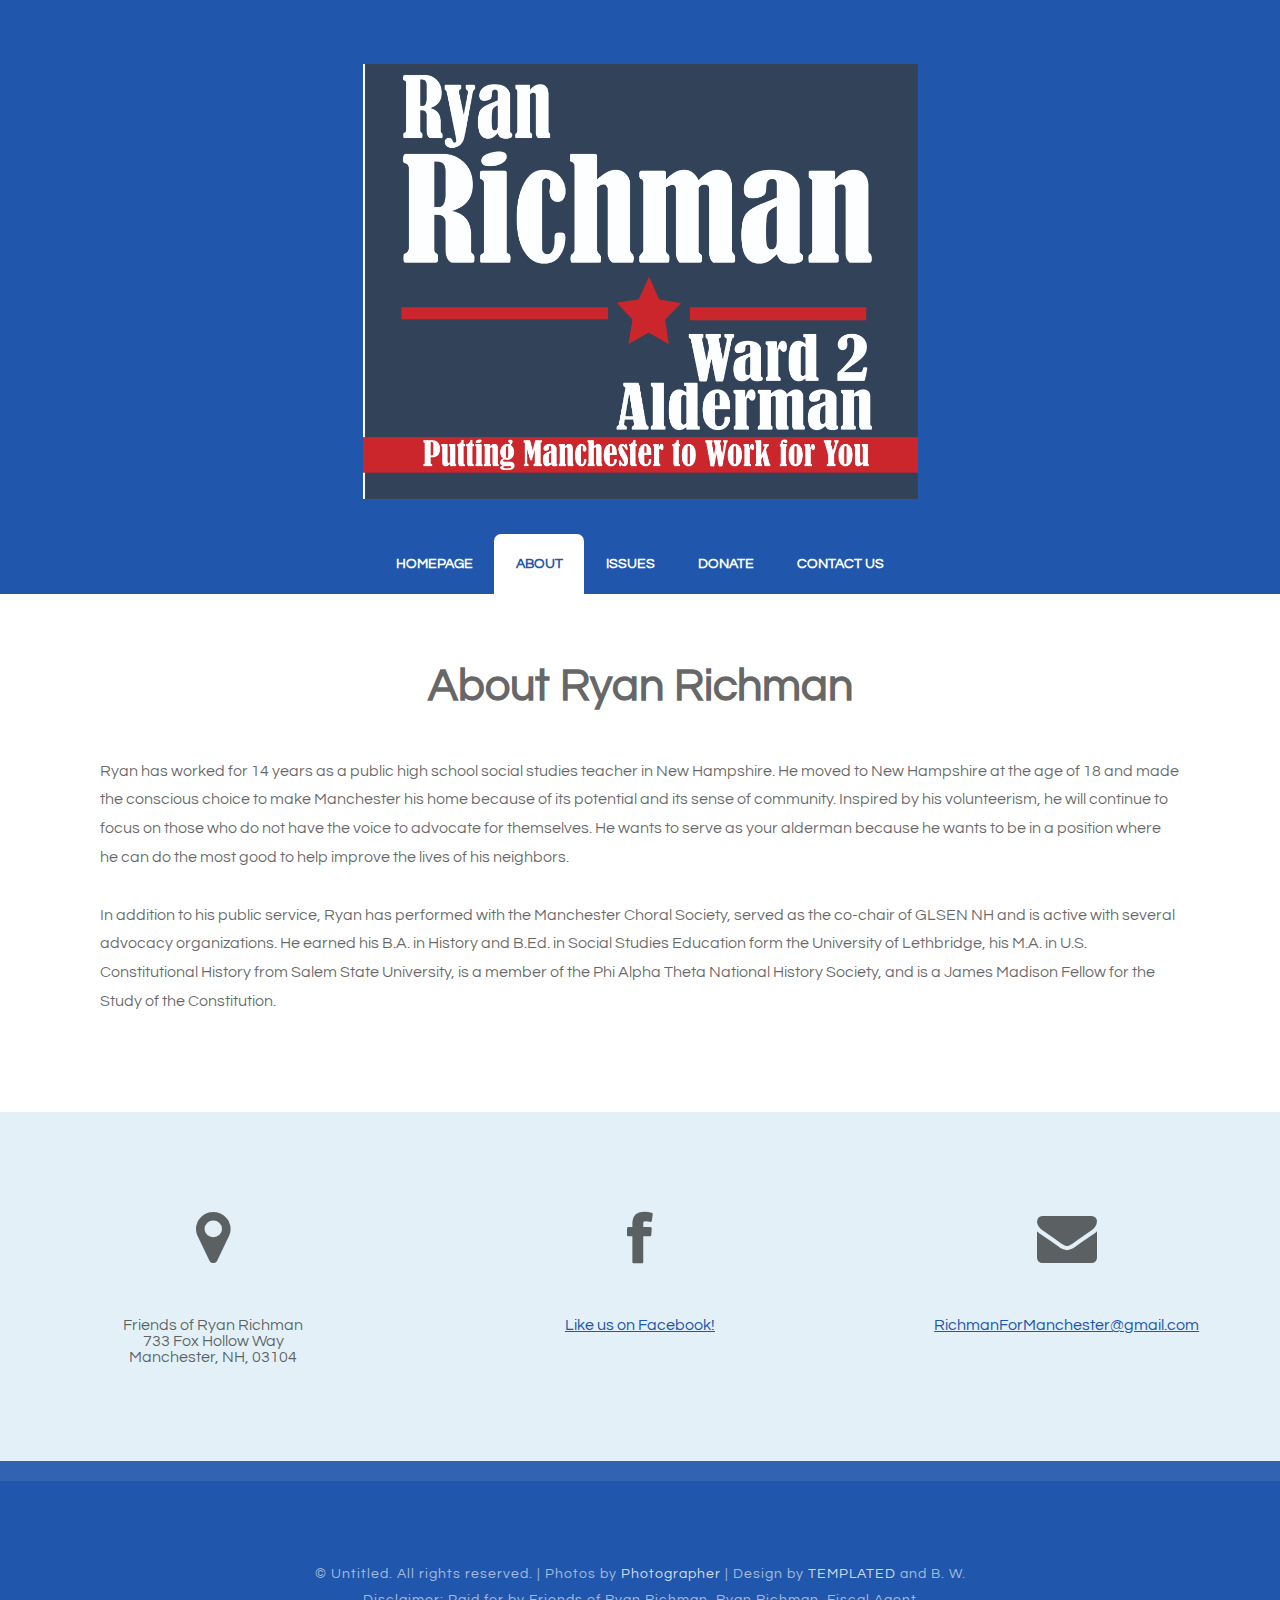
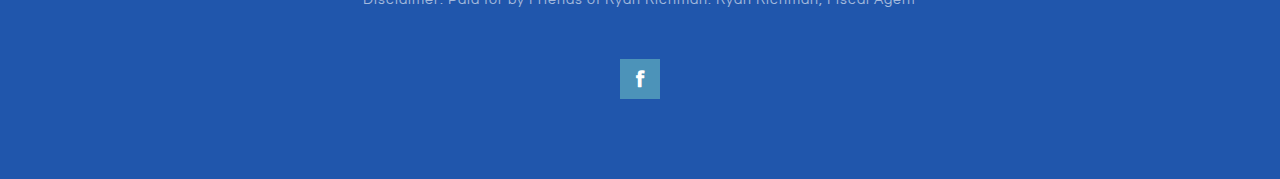
==== about.html @ 4447cdec "added mailto link" ====
<!DOCTYPE html PUBLIC "-//W3C//DTD XHTML 1.0 Strict//EN" "http://www.w3.org/TR/xhtml1/DTD/xhtml1-strict.dtd">
<!--
Design by TEMPLATEDhttp://templated.coReleased for free under the Creative Commons Attribution LicenseName       : Undeviating Description: A two-column, fixed-width design with dark color scheme.Version    : 1.0Released   : 20140322
--><html xmlns="http://www.w3.org/1999/xhtml">
  <head>
    <meta http-equiv="content-type" content="application/xhtml+xml; charset=utf-8" />
    <meta name="viewport" content="width=device-width, initial-scale=1">
    <title>About Ryan Richman</title>
    <meta content="" name="keywords" />
    <meta content="" name="description" />
    <link rel="stylesheet" href="http://fonts.googleapis.com/css?family=Source+Sans+Pro:200,300,400,600,700,900%7CQuicksand:400,700%7CQuestrial" />
    <link media="all" type="text/css" rel="stylesheet" href="default.css" />
    <link media="all" type="text/css" rel="stylesheet" href="fonts.css" />
    <!--[if IE 6]><link href="default_ie6.css" rel="stylesheet" type="text/css" /><![endif]-->
  </head>
  <body>
    <div id="header-wrapper">
      <div class="container" id="header">
        <div id="logo"> <img src="images/Logo4.jpg" />
        </div>
        <div id="menu">
          <ul>
            <li><a title="" accesskey="1" href="index.html">Homepage</a></li>
            <li class="active"><a title="" accesskey="2" href="about.html">About</a></li>
            <li><a title="" accesskey="3" href="issues.html">Issues</a></li>
            <li><a title="" accesskey="4" href="donate.html">Donate</a></li>
            <li><a title="" accesskey="5" href="contact.html">Contact Us</a></li>
          </ul>
        </div>
      </div>
    </div>
    <div class="wrapper">
      <div class="container" id="welcome">
        <div class="title">
          <h2>About Ryan Richman</h2>
        </div>
        <p align="left">Ryan has worked for 14 years as a public high school social studies teacher in New Hampshire. He moved to New Hampshire at the age of 18 and made the conscious choice to make Manchester his home because of its potential and its sense of community. Inspired by his volunteerism, he will continue to focus on those who do not have the voice to advocate for themselves. He wants to serve as your alderman because he wants to be in a position where he can do the most good to help improve the lives of his neighbors.<br/><br/>
        In addition to his public service, Ryan has performed with the Manchester Choral Society, served as the co-chair of GLSEN NH and is active with several advocacy organizations. He earned his B.A. in History and B.Ed. in Social Studies Education form the University of Lethbridge, his M.A. in U.S. Constitutional History from Salem State University, is a member of the Phi Alpha Theta National History Society, and is a James Madison Fellow for the Study of the Constitution.
        </p>
      </div>
    </div>
    <div id="footer">
      <div class="container">
        <div class="fbox1"> <span class="icon icon-map-marker"></span>
            <span>Friends of Ryan Richman<br/>
            733 Fox Hollow Way<br />
            Manchester, NH, 03104</span></div>
        <div class="fbox1"> <span class="icon icon-facebook"></span> <a href="https://www.facebook.com/Richman4Manchester" target="_blank"><span>Like us on Facebook!</span></a> </div>
        <div class="fbox1"><span class="icon icon-envelope-alt"></span> <span><a href="mailto:RichmanForManchester@gmail.com">RichmanForManchester@gmail.com</a></span>
        </div>
      </div>
    </div>
    <div id="copyright">
      <p>© Untitled. All rights reserved. | Photos by <a href="#">Photographer</a>
        | Design by <a rel="nofollow" href="http://templated.co">TEMPLATED</a> and B. W.<br/>
        Disclaimer: Paid for by Friends of Ryan Richman. Ryan Richman, Fiscal Agent</p>
      <ul class="contact">
        <li><a class="icon icon-facebook" href="https://www.facebook.com/Richman4Manchester"><span></span></a><br />
        </li>
      </ul>
    </div>
  </body>
</html>
---- default.css ----
html, body
	{
		height: 100%;
	}

	body
	{
		margin: 0px;
		padding: 0px;
		background: #2056ac;
		font-family: 'Questrial', sans-serif;
		font-size: 12pt;
		color: rgba(0,0,0,.6);
	}


	h1, h2,
	{
		margin: 0;
		padding: 0;
		color: #404040;
	}

    h3
    {
       padding: 1em 0em 0em 0em;
       color: #000000;
    }

	p, ol, ul
	{
		margin-top: 0;
	}

	ol, ul
	{
		padding: 0;
		list-style: none;
	}

	p
	{
		line-height: 180%;
	}

	strong
	{
	}

	a
	{
		color: #2056ac;
	}

	a:hover
	{
		text-decoration: none;
	}


	.container
	{
		margin: 0px auto;
	}


/*********************************************************************************/
/* Form Style                                                                    */
/*********************************************************************************/

		form
		{
		}

			form label
			{
				display: block;
				text-align: left;
				margin-bottom: 0.5em;
			}

			form .submit
			{
				margin-top: 2em;
				line-height: 1.5em;
				font-size: 1.3em;
			}

			form input.text,
			form select,
			form textarea
			{
				position: relative;
				-webkit-appearance: none;
				display: block;
				border: 0;
				background: #fff;
				background: rgba(255,255,255,0.75);
				width: 100%;
				border-radius: 0.50em;
				margin: 1em 0em;
				padding: 1.50em 1em;
				box-shadow: inset 0 0.1em 0.1em 0 rgba(0,0,0,0.05);
				border: solid 1px rgba(0,0,0,0.15);
				-moz-transition: all 0.35s ease-in-out;
				-webkit-transition: all 0.35s ease-in-out;
				-o-transition: all 0.35s ease-in-out;
				-ms-transition: all 0.35s ease-in-out;
				transition: all 0.35s ease-in-out;
				font-size: 1em;
				outline: none;
			}

				form input.text:hover,
				form select:hover,
				form textarea:hover
				{
				}

				form input.text:focus,
				form select:focus,
				form textarea:focus
				{
					box-shadow: 0 0 2px 1px #E0E0E0;
					background: #fff;
				}

				form textarea
				{
					min-height: 12em;
				}

				form .formerize-placeholder
				{
					color: #555 !important;
				}

				form ::-webkit-input-placeholder
				{
					color: #555 !important;
				}

				form :-moz-placeholder
				{
					color: #555 !important;
				}

				form ::-moz-placeholder
				{
					color: #555 !important;
				}

				form :-ms-input-placeholder
				{
					color: #555 !important;
				}

				form ::-moz-focus-inner
				{
					border: 0;
				}


/*********************************************************************************/
/* Image Style                                                                   */
/*********************************************************************************/

	.image
	{
		display: inline-block;
		border: 1px solid rgba(0,0,0,.1);
	}

	.image img
	{
		display: block;
		width: 100%;
	}

	.image-full
	{
		display: block;
		width: 100%;
		margin: 0 0 3em 0;
	}

	.image-left
	{
		float: left;
		margin: 0 2em 2em 0;
	}

	.image-centered
	{
		display: block;
		margin: 0 0 2em 0;
	}

	.image-centered img
	{
		margin: 0 auto;
		width: auto;
	}

/*********************************************************************************/
/* List Styles                                                                   */
/*********************************************************************************/

	ul.style1
	{
	}


/*********************************************************************************/
/* Social Icon Styles                                                            */
/*********************************************************************************/

	ul.contact
	{
		margin: 0;
		padding: 2em 0em 0em 0em;
		list-style: none;
	}

	ul.contact li
	{
		display: inline-block;
		padding: 0em 0.10em;
		font-size: 1em;
	}

	ul.contact li span
	{
		display: none;
		margin: 0;
		padding: 0;
	}

	ul.contact li a
	{
		color: #FFF;
	}

	ul.contact li a:before
	{
		display: inline-block;
		background: #4C93B9;
		width: 40px;
		height: 40px;
		line-height: 40px;
		text-align: center;
		color: rgba(255,255,255,1);
	}


/*********************************************************************************/
/* Button Style                                                                  */
/*********************************************************************************/

	.button
	{
		display: inline-block;
		margin-top: 2em;
		padding: 0.8em 2em;
		background: #64ABD1;
		line-height: 1.8em;
		letter-spacing: 1px;
		text-decoration: none;
		font-size: 1em;
		color: #FFF;
	}

	.button:before
	{
		display: inline-block;
		background: #8DCB89;
		margin-right: 1em;
		width: 40px;
		height: 40px;
		line-height: 40px;
		border-radius: 20px;
		text-align: center;
		color: #272925;
	}

	.button-small
	{
	}

/*********************************************************************************/
/* Heading Titles                                                                */
/*********************************************************************************/

	.title
	{
		margin-bottom: 3em;
	}

	.title h2
	{
		font-size: 2.8em;
	}

	.title .byline
	{
		font-size: 1.1em;
		color: #6F6F6F#;
	}

/*********************************************************************************/
/* Header                                                                        */
/*********************************************************************************/

	#header-wrapper
	{
		background: #2056ac;
	}

	#header
	{
		text-align: center;
	}

/*********************************************************************************/
/* Logo                                                                          */
/*********************************************************************************/

	#logo
	{
		padding: 4em 0em 2em 0em;
	}

	#logo img
	{
		/* Fluid width */
		max-width: 555px;
		width: 100%;
	}

	#logo h1
	{
		display: block;
		margin-bottom: 0.20em;
		padding: 0.20em 0.9em;
		font-size: 3.5em;
	}

	#logo a
	{
		text-decoration: none;
		color: #FFF;
	}

	#logo span
	{
		text-transform: uppercase;
		font-size: 2.90em;
		color: rgba(255,255,255,1);
	}

	#logo span a
	{
		color: rgba(255,255,255,0.8);
	}



/*********************************************************************************/
/* Menu                                                                          */
/*********************************************************************************/

	#menu
	{
		height: 60px;
	}

	#menu ul
	{
		padding: 0em 2em;
		text-align: center;
		
		display: flex;
		flex-direction: row;
		justify-content: center;
	}

	#menu li
	{
		display: inline-block;
	}

	#menu li a, #menu li span
	{
		display: inline-block;
		padding: 0em 1.5em;
		text-decoration: none;
		font-size: 0.90em;
		font-weight: 600;
		text-transform: uppercase;
		line-height: 60px;
		outline: 0;
		color: #FFF;
	}

	#menu li:hover a, #menu li.active a, #menu li.active span
	{
		background: #FFF;
		border-radius: 7px 7px 0px 0px;
		color: #2056ac;
	}

	#menu .current_page_item a
	{
	}


/*********************************************************************************/
/* Banner                                                                        */
/*********************************************************************************/

	#banner
	{
		padding-top: 2em;
	}

	#banner img
	{
		/* Center the image */
		margin: 0 auto;
		display: block;
		/* Fluid width */
		max-width: 1200px;
		width: 100%;
	}

/*********************************************************************************/
/* Wrapper                                                                       */
/*********************************************************************************/


	.wrapper
	{
		overflow: auto;
		padding: 0em 0em 5em 0em;
		background: #FFF;
	}

	#wrapper1
	{
		background: #FFF;
	}

	#wrapper2
	{
		overflow: auto;
		background: #F3F3F3;
		padding: 5em 0em;
		text-align: center;
	}

	#wrapper3
	{
	}

	#wrapper4
	{
	}

/*********************************************************************************/
/* Welcome                                                                       */
/*********************************************************************************/

	#welcome
	{
		overflow: auto;
		padding: 2em 100px 0em 100px;
		text-align: center;
	}

	#welcome .content
	{
		padding: 0em 8em;
	}

	#welcome .title h2
	{
	}

	#welcome a,
	#welcome strong
	{
	}

/*********************************************************************************/
/* Page                                                                          */
/*********************************************************************************/

	#page-wrapper
	{
		overflow: auto;
		background: #2F1E28;
		padding: 3em 0em 6em 0em;
		text-align: center;
	}

	#page
	{
	}

/*********************************************************************************/
/* Content                                                                       */
/*********************************************************************************/

	#content
	{
		float: left;
		width: 700px;
		padding-right: 100px;
		border-right: 1px solid rgba(0,0,0,.1);
	}

/*********************************************************************************/
/* Sidebar                                                                       */
/*********************************************************************************/

	#sidebar
	{
		float: right;
		width: 350px;
	}

/*********************************************************************************/
/* Footer                                                                        */
/*********************************************************************************/

	#footer
	{
		overflow: auto;
		padding: 5em 0em;
		background: #E3F0F7;
		text-align: center;
	}


	#footer .container {
		display: flex;
		flex-direction: row;
		justify-content: space-around;
	}

	#footer .fbox1,
	#footer .fbox2,
	#footer .fbox3
	{
		width: 320px;
		padding: 1em;
	}

	#footer .icon
	{
		display: block;
		margin-bottom: 1em;
		font-size: 3em;
	}


	#footer .title span
	{
		color: rgba(255,255,255,0.4);
	}

/*********************************************************************************/
/* Copyright                                                                     */
/*********************************************************************************/

	#copyright
	{
		overflow: auto;
		padding: 5em 0em;
		border-top: 20px solid rgba(255,255,255,0.08);
		text-align: center;
	}

	#copyright p
	{
		letter-spacing: 1px;
		font-size: 0.90em;
		color: rgba(255,255,255,0.6);
	}

	#copyright a
	{
		text-decoration: none;
		color: rgba(255,255,255,0.8);
	}

/*********************************************************************************/
/* Newsletter                                                                    */
/*********************************************************************************/

	#newsletter
	{
		overflow: hidden;
		padding: 8em 0em;
		background: #EDEDED;
		text-align: center;
	}

	#newsletter .title h2
	{
		color: rgba(0,0,0,0.8);
	}

	#newsletter .content
	{
		width: 600px;
		margin: 0px auto;
	}

/*********************************************************************************/
/* Portfolio                                                                     */
/*********************************************************************************/

	#portfolio
	{
		overflow: hidden;
		padding-top: 5em;
		border-top: 1px solid rgba(0,0,0,0.2);
	}

	#portfolio .box
	{
		text-align: center;
		color: rgba(0,0,0,0.5);
	}

	#portfolio h3
	{
		display: block;
		padding-bottom: 1em;
		font-size: 1em;
		color: rgba(0,0,0,0.6);
	}

	#portfolio .title
	{
		text-align: center;
	}

	#portfolio .title h2
	{
		color: rgba(0,0,0,0.8);
	}

	.column1,
	.column2,
	.column3,
	.column4
	{
		width: 282px;
	}

	.column1,
	.column2,
	.column3
	{
		float: left;
		margin-right: 24px;
	}

	.column4
	{
		float: right;
	}

/*********************************************************************************/
/* Three Columns                                                                 */
/*********************************************************************************/

	#three-column
	{
		overflow: hidden;
		margin-top: 5em;
		padding-top: 1em;
		border-top: 1px solid rgba(0,0,0,0.2);
		text-align: center;
	}

	#three-column h2
	{
		margin: 1em 0em;
		font-size: 1.5em;
		font-weight: 700;
	}

	#three-column .icon
	{
		position: relative;
		display: block;
		margin: 0px auto 0.80em auto;
		background: none;
		line-height: 150px;
		font-size: 4em;
		width: 150px;
		height: 150px;
		border-radius: 100px;
		border: 6px solid #67128F;
		text-align: center;
		color: #FFF;

	}

	#three-column #tbox1,
	#three-column #tbox2,
	#three-column #tbox3
	{
		float: left;
		width: 320px;
		padding: 80px 40px 80px 40px;
	}

	#three-column .title
	{
		text-align: center;
	}

	#three-column .title h2
	{
		font-size: 1.60em;
	}

	#three-column .title .byline
	{
		padding-top: 0.50em;
		font-size: 0.90em;
		color: #858585;
	}

	#three-column .arrow-down
	{
		border-top-color: #292929;
	}


	ul.tools
	{
		margin: 0;
		padding: 0em 0em 0em 0em;
		list-style: none;
	}

	ul.tools li
	{
		display: inline-block;
		padding: 0em .2em;
		font-size: 4em;
	}

	ul.tools li span
	{
		display: none;
		margin: 0;
		padding: 0;
	}

	ul.tools li a
	{
		color: #FFF;
	}

	ul.tools li a:before
	{
		display: inline-block;
		background: #1ABC9C;
		width: 120px;
		height: 120px;
		border-radius: 50%;
		line-height: 120px;
		text-align: center;
		color: #FFFFFF;
	}

    @media screen and (max-width: 480px)
	{
        #banner
		{
			display: none;
		}
		
		#menu
		{
			/* Don't constrain menu height on mobile */
			height: initial;
		}
		
		#menu ul
		{
			/* Vertical menu on mobile */
			flex-direction: column;
			justify-content: center;
		}
		
		#menu li a, #menu li span
		{
			/* Make nav buttons take up more room on mobile */
			width: 100%;
			/* Include padding in the width */
			box-sizing: border-box;
		}
		
		#footer .container
		{
			flex-direction: column;
			align-items: center;
		}
		
		#welcome
		{
			overflow: auto;
            padding: 2em 20px 0em 20px;
		}
		
		#copyright
		{
			overflow: auto;
		}
	}
---- fonts.css ----
@charset 'UTF-8';

@font-face
{
	font-family: 'FontAwesome';
	src: url('fonts/fontawesome-webfont.eot?v=3.0.1');
	src: url('fonts/fontawesome-webfont.eot?#iefix&v=3.0.1') format('embedded-opentype'),
	     url('fonts/fontawesome-webfont.woff?v=3.0.1') format('woff'),
	     url('fonts/fontawesome-webfont.ttf?v=3.0.1') format('truetype'),
	     url('fonts/fontawesome-webfont.svg#FontAwesome') format('svg');
	font-weight: normal;
	font-style: normal;
}

@font-face
{
	font-family: 'Font-Awesome-Social';
	src: url('fonts/fontawesome-social-webfont.eot');
	src: url('fonts/fontawesome-social-webfont.eot?#iefix') format('embedded-opentype'),
	     url('fonts/fontawesome-social-webfont.woff') format('woff'),
		 url('fonts/fontawesome-social-webfont.ttf') format('truetype'),
		 url('fonts/fontawesome-social-webfont.svg#Font-Awesome-More') format('svg');
	font-weight: normal;
	font-style: normal;
}

/*********************************************************************************/
/* Icons                                                                         */
/*********************************************************************************/

	/*
		Powered by:
		
		Font Awesome (http://fortawesome.github.com/Font-Awesome/)
		Font Awesome More (http://gregoryloucas.github.com/Font-Awesome-More/)
	*/

	.icon
	{
		text-decoration: none;
	}

		.icon:before
		{
			font-size: 1.25em;
			text-decoration: none;
			font-family: FontAwesome;
			font-weight: normal;
			font-style: normal;
			-webkit-text-rendering: optimizeLegibility;
			-moz-text-rendering: optimizeLegibility;
			-ms-text-rendering: optimizeLegibility;
			-o-text-rendering: optimizeLegibility;
			text-rendering: optimizeLegibility;
			-webkit-font-smoothing: antialiased;
			-moz-font-smoothing: antialiased;
			-ms-font-smoothing: antialiased;
			-o-font-smoothing: antialiased;
			font-smoothing: antialiased;
			-webkit-font-feature-settings: "liga" 1, "dlig" 1;
			-moz-font-feature-settings: "liga=1, dlig=1";
			-ms-font-feature-settings: "liga" 1, "dlig" 1;
			-o-font-feature-settings: "liga" 1, "dlig" 1;
			font-feature-settings: "liga" 1, "dlig" 1;
		}

		.icon-glass:before                { content: "\f000"; }
		.icon-music:before                { content: "\f001"; }
		.icon-search:before               { content: "\f002"; }
		.icon-envelope:before             { content: "\f003"; }
		.icon-heart:before                { content: "\f004"; }
		.icon-star:before                 { content: "\f005"; }
		.icon-star-empty:before           { content: "\f006"; }
		.icon-user:before                 { content: "\f007"; }
		.icon-film:before                 { content: "\f008"; }
		.icon-th-large:before             { content: "\f009"; }
		.icon-th:before                   { content: "\f00a"; }
		.icon-th-list:before              { content: "\f00b"; }
		.icon-ok:before                   { content: "\f00c"; }
		.icon-remove:before               { content: "\f00d"; }
		.icon-zoom-in:before              { content: "\f00e"; }

		.icon-zoom-out:before             { content: "\f010"; }
		.icon-off:before                  { content: "\f011"; }
		.icon-signal:before               { content: "\f012"; }
		.icon-cog:before                  { content: "\f013"; }
		.icon-trash:before                { content: "\f014"; }
		.icon-home:before                 { content: "\f015"; }
		.icon-file:before                 { content: "\f016"; }
		.icon-time:before                 { content: "\f017"; }
		.icon-road:before                 { content: "\f018"; }
		.icon-download-alt:before         { content: "\f019"; }
		.icon-download:before             { content: "\f01a"; }
		.icon-upload:before               { content: "\f01b"; }
		.icon-inbox:before                { content: "\f01c"; }
		.icon-play-circle:before          { content: "\f01d"; }
		.icon-repeat:before               { content: "\f01e"; }

		/* \f020 doesn't work in Safari. all shifted one down */
		.icon-refresh:before              { content: "\f021"; }
		.icon-list-alt:before             { content: "\f022"; }
		.icon-lock:before                 { content: "\f023"; }
		.icon-flag:before                 { content: "\f024"; }
		.icon-headphones:before           { content: "\f025"; }
		.icon-volume-off:before           { content: "\f026"; }
		.icon-volume-down:before          { content: "\f027"; }
		.icon-volume-up:before            { content: "\f028"; }
		.icon-qrcode:before               { content: "\f029"; }
		.icon-barcode:before              { content: "\f02a"; }
		.icon-tag:before                  { content: "\f02b"; }
		.icon-tags:before                 { content: "\f02c"; }
		.icon-book:before                 { content: "\f02d"; }
		.icon-bookmark:before             { content: "\f02e"; }
		.icon-print:before                { content: "\f02f"; }

		.icon-camera:before               { content: "\f030"; }
		.icon-font:before                 { content: "\f031"; }
		.icon-bold:before                 { content: "\f032"; }
		.icon-italic:before               { content: "\f033"; }
		.icon-text-height:before          { content: "\f034"; }
		.icon-text-width:before           { content: "\f035"; }
		.icon-align-left:before           { content: "\f036"; }
		.icon-align-center:before         { content: "\f037"; }
		.icon-align-right:before          { content: "\f038"; }
		.icon-align-justify:before        { content: "\f039"; }
		.icon-list:before                 { content: "\f03a"; }
		.icon-indent-left:before          { content: "\f03b"; }
		.icon-indent-right:before         { content: "\f03c"; }
		.icon-facetime-video:before       { content: "\f03d"; }
		.icon-picture:before              { content: "\f03e"; }

		.icon-pencil:before               { content: "\f040"; }
		.icon-map-marker:before           { content: "\f041"; }
		.icon-adjust:before               { content: "\f042"; }
		.icon-tint:before                 { content: "\f043"; }
		.icon-edit:before                 { content: "\f044"; }
		.icon-share:before                { content: "\f045"; }
		.icon-check:before                { content: "\f046"; }
		.icon-move:before                 { content: "\f047"; }
		.icon-step-backward:before        { content: "\f048"; }
		.icon-fast-backward:before        { content: "\f049"; }
		.icon-backward:before             { content: "\f04a"; }
		.icon-play:before                 { content: "\f04b"; }
		.icon-pause:before                { content: "\f04c"; }
		.icon-stop:before                 { content: "\f04d"; }
		.icon-forward:before              { content: "\f04e"; }

		.icon-fast-forward:before         { content: "\f050"; }
		.icon-step-forward:before         { content: "\f051"; }
		.icon-eject:before                { content: "\f052"; }
		.icon-chevron-left:before         { content: "\f053"; }
		.icon-chevron-right:before        { content: "\f054"; }
		.icon-plus-sign:before            { content: "\f055"; }
		.icon-minus-sign:before           { content: "\f056"; }
		.icon-remove-sign:before          { content: "\f057"; }
		.icon-ok-sign:before              { content: "\f058"; }
		.icon-question-sign:before        { content: "\f059"; }
		.icon-info-sign:before            { content: "\f05a"; }
		.icon-screenshot:before           { content: "\f05b"; }
		.icon-remove-circle:before        { content: "\f05c"; }
		.icon-ok-circle:before            { content: "\f05d"; }
		.icon-ban-circle:before           { content: "\f05e"; }

		.icon-arrow-left:before           { content: "\f060"; }
		.icon-arrow-right:before          { content: "\f061"; }
		.icon-arrow-up:before             { content: "\f062"; }
		.icon-arrow-down:before           { content: "\f063"; }
		.icon-share-alt:before            { content: "\f064"; }
		.icon-resize-full:before          { content: "\f065"; }
		.icon-resize-small:before         { content: "\f066"; }
		.icon-plus:before                 { content: "\f067"; }
		.icon-minus:before                { content: "\f068"; }
		.icon-asterisk:before             { content: "\f069"; }
		.icon-exclamation-sign:before     { content: "\f06a"; }
		.icon-gift:before                 { content: "\f06b"; }
		.icon-leaf:before                 { content: "\f06c"; }
		.icon-fire:before                 { content: "\f06d"; }
		.icon-eye-open:before             { content: "\f06e"; }

		.icon-eye-close:before            { content: "\f070"; }
		.icon-warning-sign:before         { content: "\f071"; }
		.icon-plane:before                { content: "\f072"; }
		.icon-calendar:before             { content: "\f073"; }
		.icon-random:before               { content: "\f074"; }
		.icon-comment:before              { content: "\f075"; }
		.icon-magnet:before               { content: "\f076"; }
		.icon-chevron-up:before           { content: "\f077"; }
		.icon-chevron-down:before         { content: "\f078"; }
		.icon-retweet:before              { content: "\f079"; }
		.icon-shopping-cart:before        { content: "\f07a"; }
		.icon-folder-close:before         { content: "\f07b"; }
		.icon-folder-open:before          { content: "\f07c"; }
		.icon-resize-vertical:before      { content: "\f07d"; }
		.icon-resize-horizontal:before    { content: "\f07e"; }

		.icon-bar-chart:before            { content: "\f080"; }
		.icon-twitter-sign:before         { content: "\f081"; }
		.icon-facebook-sign:before        { content: "\f082"; }
		.icon-camera-retro:before         { content: "\f083"; }
		.icon-key:before                  { content: "\f084"; }
		.icon-cogs:before                 { content: "\f085"; }
		.icon-comments:before             { content: "\f086"; }
		.icon-thumbs-up:before            { content: "\f087"; }
		.icon-thumbs-down:before          { content: "\f088"; }
		.icon-star-half:before            { content: "\f089"; }
		.icon-heart-empty:before          { content: "\f08a"; }
		.icon-signout:before              { content: "\f08b"; }
		.icon-linkedin-sign:before        { content: "\f08c"; }
		.icon-pushpin:before              { content: "\f08d"; }
		.icon-external-link:before        { content: "\f08e"; }

		.icon-signin:before               { content: "\f090"; }
		.icon-trophy:before               { content: "\f091"; }
		.icon-github-sign:before          { content: "\f092"; }
		.icon-upload-alt:before           { content: "\f093"; }
		.icon-lemon:before                { content: "\f094"; }
		.icon-phone:before                { content: "\f095"; }
		.icon-check-empty:before          { content: "\f096"; }
		.icon-bookmark-empty:before       { content: "\f097"; }
		.icon-phone-sign:before           { content: "\f098"; }
		.icon-twitter:before              { content: "\f099"; }
		.icon-facebook:before             { content: "\f09a"; }
		.icon-github:before               { content: "\f09b"; }
		.icon-unlock:before               { content: "\f09c"; }
		.icon-credit-card:before          { content: "\f09d"; }
		.icon-rss:before                  { content: "\f09e"; }

		.icon-hdd:before                  { content: "\f0a0"; }
		.icon-bullhorn:before             { content: "\f0a1"; }
		.icon-bell:before                 { content: "\f0a2"; }
		.icon-certificate:before          { content: "\f0a3"; }
		.icon-hand-right:before           { content: "\f0a4"; }
		.icon-hand-left:before            { content: "\f0a5"; }
		.icon-hand-up:before              { content: "\f0a6"; }
		.icon-hand-down:before            { content: "\f0a7"; }
		.icon-circle-arrow-left:before    { content: "\f0a8"; }
		.icon-circle-arrow-right:before   { content: "\f0a9"; }
		.icon-circle-arrow-up:before      { content: "\f0aa"; }
		.icon-circle-arrow-down:before    { content: "\f0ab"; }
		.icon-globe:before                { content: "\f0ac"; }
		.icon-wrench:before               { content: "\f0ad"; }
		.icon-tasks:before                { content: "\f0ae"; }

		.icon-filter:before               { content: "\f0b0"; }
		.icon-briefcase:before            { content: "\f0b1"; }
		.icon-fullscreen:before           { content: "\f0b2"; }

		.icon-group:before                { content: "\f0c0"; }
		.icon-link:before                 { content: "\f0c1"; }
		.icon-cloud:before                { content: "\f0c2"; }
		.icon-beaker:before               { content: "\f0c3"; }
		.icon-cut:before                  { content: "\f0c4"; }
		.icon-copy:before                 { content: "\f0c5"; }
		.icon-paper-clip:before           { content: "\f0c6"; }
		.icon-save:before                 { content: "\f0c7"; }
		.icon-sign-blank:before           { content: "\f0c8"; }
		.icon-reorder:before              { content: "\f0c9"; }
		.icon-list-ul:before              { content: "\f0ca"; }
		.icon-list-ol:before              { content: "\f0cb"; }
		.icon-strikethrough:before        { content: "\f0cc"; }
		.icon-underline:before            { content: "\f0cd"; }
		.icon-table:before                { content: "\f0ce"; }

		.icon-magic:before                { content: "\f0d0"; }
		.icon-truck:before                { content: "\f0d1"; }
		.icon-pinterest:before            { content: "\f0d2"; }
		.icon-pinterest-sign:before       { content: "\f0d3"; }
		.icon-google-plus-sign:before     { content: "\f0d4"; }
		.icon-google-plus:before          { content: "\f0d5"; }
		.icon-money:before                { content: "\f0d6"; }
		.icon-caret-down:before           { content: "\f0d7"; }
		.icon-caret-up:before             { content: "\f0d8"; }
		.icon-caret-left:before           { content: "\f0d9"; }
		.icon-caret-right:before          { content: "\f0da"; }
		.icon-columns:before              { content: "\f0db"; }
		.icon-sort:before                 { content: "\f0dc"; }
		.icon-sort-down:before            { content: "\f0dd"; }
		.icon-sort-up:before              { content: "\f0de"; }

		.icon-envelope-alt:before         { content: "\f0e0"; }
		.icon-linkedin:before             { content: "\f0e1"; }
		.icon-undo:before                 { content: "\f0e2"; }
		.icon-legal:before                { content: "\f0e3"; }
		.icon-dashboard:before            { content: "\f0e4"; }
		.icon-comment-alt:before          { content: "\f0e5"; }
		.icon-comments-alt:before         { content: "\f0e6"; }
		.icon-bolt:before                 { content: "\f0e7"; }
		.icon-sitemap:before              { content: "\f0e8"; }
		.icon-umbrella:before             { content: "\f0e9"; }
		.icon-paste:before                { content: "\f0ea"; }
		.icon-lightbulb:before            { content: "\f0eb"; }
		.icon-exchange:before             { content: "\f0ec"; }
		.icon-cloud-download:before       { content: "\f0ed"; }
		.icon-cloud-upload:before         { content: "\f0ee"; }

		.icon-user-md:before              { content: "\f0f0"; }
		.icon-stethoscope:before          { content: "\f0f1"; }
		.icon-suitcase:before             { content: "\f0f2"; }
		.icon-bell-alt:before             { content: "\f0f3"; }
		.icon-coffee:before               { content: "\f0f4"; }
		.icon-food:before                 { content: "\f0f5"; }
		.icon-file-alt:before             { content: "\f0f6"; }
		.icon-building:before             { content: "\f0f7"; }
		.icon-hospital:before             { content: "\f0f8"; }
		.icon-ambulance:before            { content: "\f0f9"; }
		.icon-medkit:before               { content: "\f0fa"; }
		.icon-fighter-jet:before          { content: "\f0fb"; }
		.icon-beer:before                 { content: "\f0fc"; }
		.icon-h-sign:before               { content: "\f0fd"; }
		.icon-plus-sign-alt:before        { content: "\f0fe"; }

		.icon-double-angle-left:before    { content: "\f100"; }
		.icon-double-angle-right:before   { content: "\f101"; }
		.icon-double-angle-up:before      { content: "\f102"; }
		.icon-double-angle-down:before    { content: "\f103"; }
		.icon-angle-left:before           { content: "\f104"; }
		.icon-angle-right:before          { content: "\f105"; }
		.icon-angle-up:before             { content: "\f106"; }
		.icon-angle-down:before           { content: "\f107"; }
		.icon-desktop:before              { content: "\f108"; }
		.icon-laptop:before               { content: "\f109"; }
		.icon-tablet:before               { content: "\f10a"; }
		.icon-mobile-phone:before         { content: "\f10b"; }
		.icon-circle-blank:before         { content: "\f10c"; }
		.icon-quote-left:before           { content: "\f10d"; }
		.icon-quote-right:before          { content: "\f10e"; }

		.icon-spinner:before              { content: "\f110"; }
		.icon-circle:before               { content: "\f111"; }
		.icon-reply:before                { content: "\f112"; }
		.icon-github-alt:before           { content: "\f113"; }
		.icon-folder-close-alt:before     { content: "\f114"; }
		.icon-folder-open-alt:before      { content: "\f115"; }

		.icon-blogger-sign:before,.icon-blogger:before,.icon-delicious:before,.icon-dribbble-sign:before,.icon-dribbble:before,.icon-dropbox:before,.icon-drupal:before,.icon-evernote-sign:before,.icon-evernote:before,.icon-flickr-sign:before,.icon-flickr:before,.icon-forrst-sign:before,.icon-forrst:before,.icon-foursquare-sign:before,.icon-foursquare:before,.icon-git-fork:before,.icon-hacker-news:before,.icon-instagram:before,.icon-lastfm-sign:before,.icon-lastfm:before,.icon-paypal:before,.icon-picasa-sign:before,.icon-picasa:before,.icon-reddit:before,.icon-share-this-sign:before,.icon-share-this:before,.icon-skype:before,.icon-soundcloud:before,.icon-spotify:before,.icon-stack-overflow:before,.icon-tumblr-sign:before,.icon-tumblr:before,.icon-vimeo-sign:before,.icon-vimeo:before,.icon-wordpress-sign:before,.icon-wordpress:before,.icon-yelp-sign:before,.icon-yelp:before,.icon-youtube-sign:before,.icon-youtube:before              {font-family:'Font-Awesome-Social'; }

		.icon-dropbox:before              { content: "\f300"; }
		.icon-drupal:before               { content: "\f301"; }
		.icon-git-fork:before             { content: "\f302"; }
		.icon-instagram:before            { content: "\f303"; }
		.icon-share-this-sign:before      { content: "\f304"; }
		.icon-share-this:before           { content: "\f305"; }
		.icon-foursquare-sign:before      { content: "\f306"; }
		.icon-foursquare:before           { content: "\f307"; }
		.icon-hacker-news:before          { content: "\f308"; }
		.icon-skype:before                { content: "\f309"; }
		.icon-spotify:before              { content: "\f30a"; }
		.icon-soundcloud:before           { content: "\f30b"; }
		.icon-paypal:before               { content: "\f30c"; }
		.icon-youtube-sign:before         { content: "\f30d"; }
		.icon-youtube:before              { content: "\f30e"; }
		.icon-reddit:before               { content: "\f30f"; }
		.icon-blogger-sign:before         { content: "\f310"; }
		.icon-blogger:before              { content: "\f311"; }
		.icon-dribbble-sign:before        { content: "\f312"; }
		.icon-dribbble:before             { content: "\f313"; }
		.icon-evernote-sign:before        { content: "\f314"; }
		.icon-evernote:before             { content: "\f315"; }
		.icon-flickr-sign:before          { content: "\f316"; }
		.icon-flickr:before               { content: "\f317"; }
		.icon-forrst-sign:before          { content: "\f318"; }
		.icon-forrst:before               { content: "\f319"; }
		.icon-delicious:before            { content: "\f31a"; }
		.icon-lastfm-sign:before          { content: "\f31b"; }
		.icon-lastfm:before               { content: "\f31c"; }
		.icon-picasa-sign:before          { content: "\f31d"; }
		.icon-picasa:before               { content: "\f31e"; }
		.icon-stack-overflow:before       { content: "\f320"; }
		.icon-tumblr-sign:before          { content: "\f321"; }
		.icon-tumblr:before               { content: "\f322"; }
		.icon-vimeo-sign:before           { content: "\f323"; }
		.icon-vimeo:before                { content: "\f324"; }
		.icon-wordpress-sign:before       { content: "\f325"; }
		.icon-wordpress:before            { content: "\f326"; }
		.icon-yelp-sign:before            { content: "\f327"; }
		.icon-yelp:before                 { content: "\f328"; }
		.icon-cloud-upload:before		  { content: "\f0ee"; }
		.icon-cloud-download:before		  { content: "\f0ed"; }
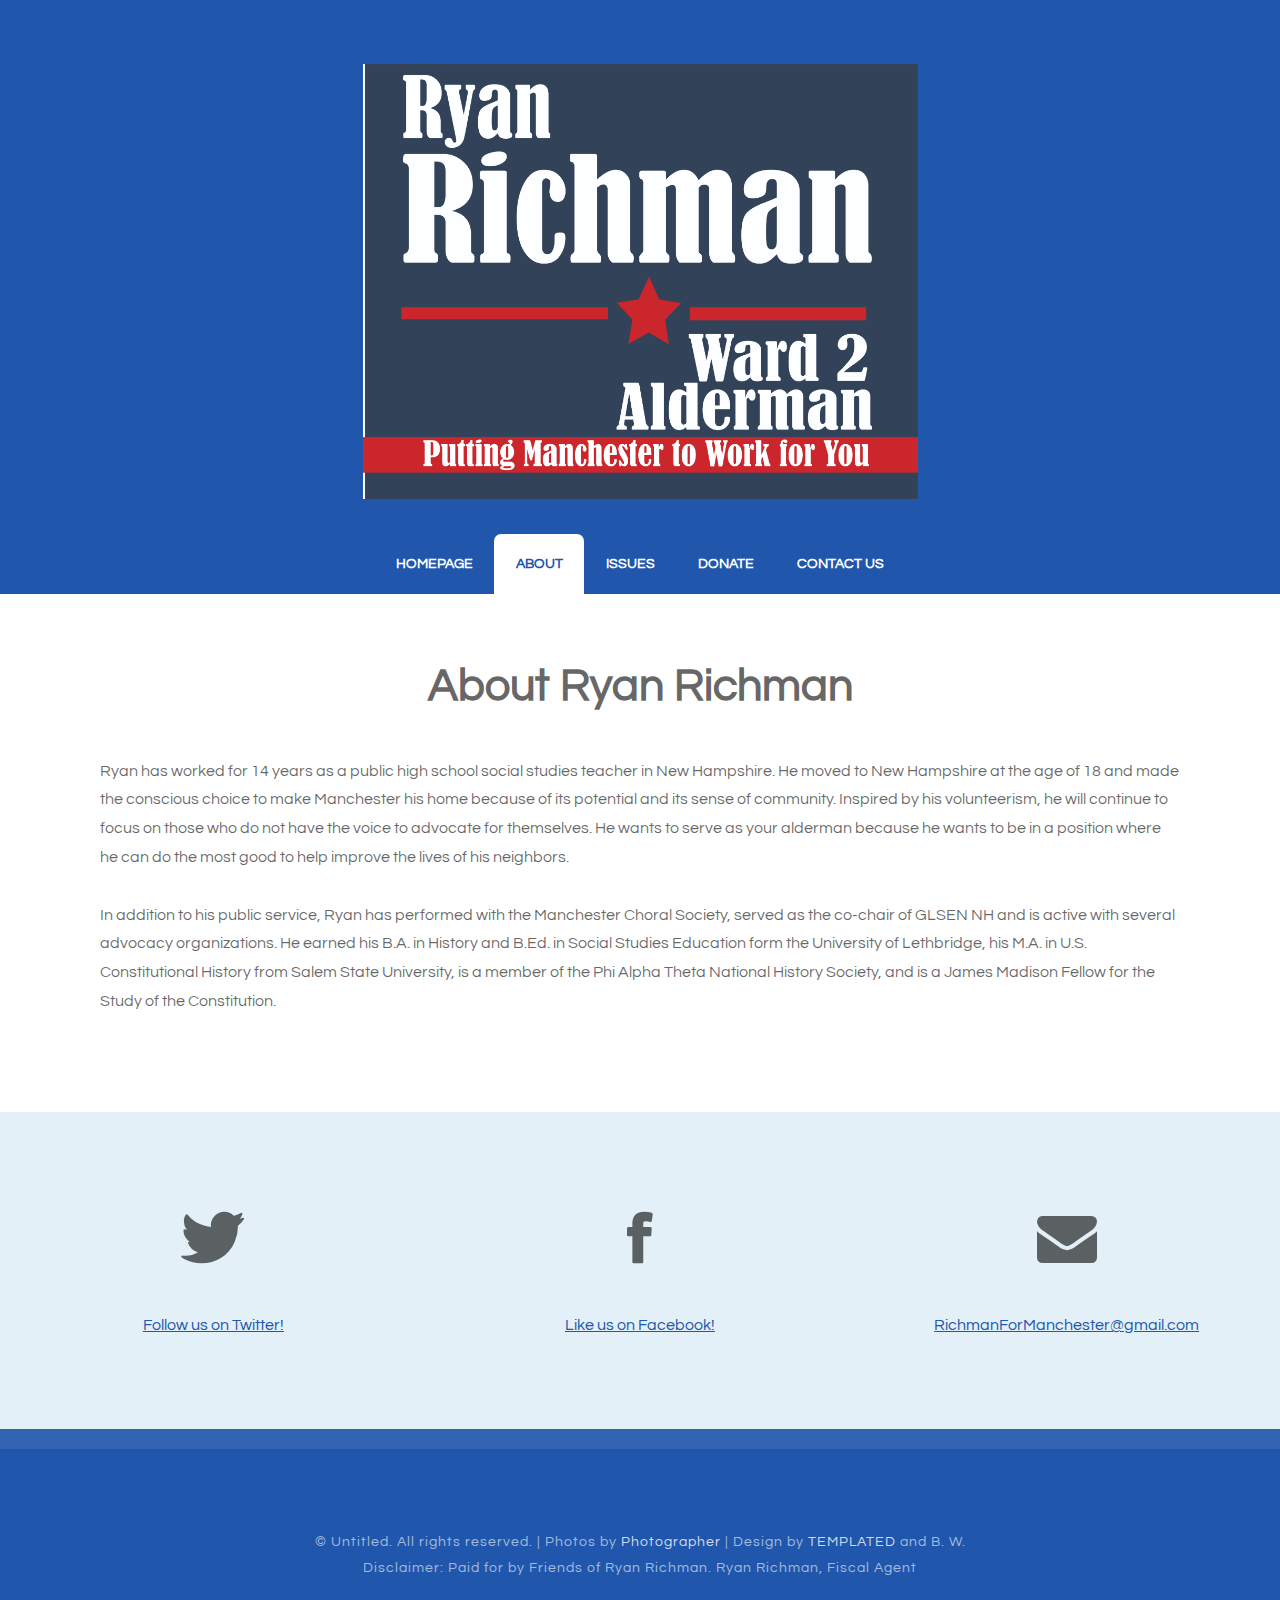
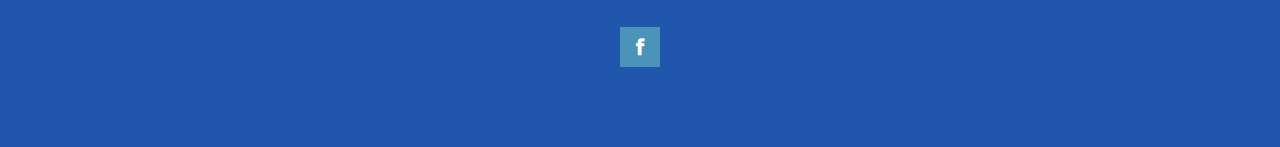
==== commit 97ba0143: "added twitter to footer" ====
--- a/about.html
+++ b/about.html
@@ -41,10 +41,8 @@
     </div>
     <div id="footer">
       <div class="container">
-        <div class="fbox1"> <span class="icon icon-map-marker"></span>
-            <span>Friends of Ryan Richman<br/>
-            733 Fox Hollow Way<br />
-            Manchester, NH, 03104</span></div>
+        <div class="fbox1"><span class="icon icon-twitter"></span>
+          <a href="https://twitter.com/richmanfornh" target="_blank"><span>Follow us on Twitter!</span></a></div>
         <div class="fbox1"> <span class="icon icon-facebook"></span> <a href="https://www.facebook.com/Richman4Manchester" target="_blank"><span>Like us on Facebook!</span></a> </div>
         <div class="fbox1"><span class="icon icon-envelope-alt"></span> <span><a href="mailto:RichmanForManchester@gmail.com">RichmanForManchester@gmail.com</a></span>
         </div>
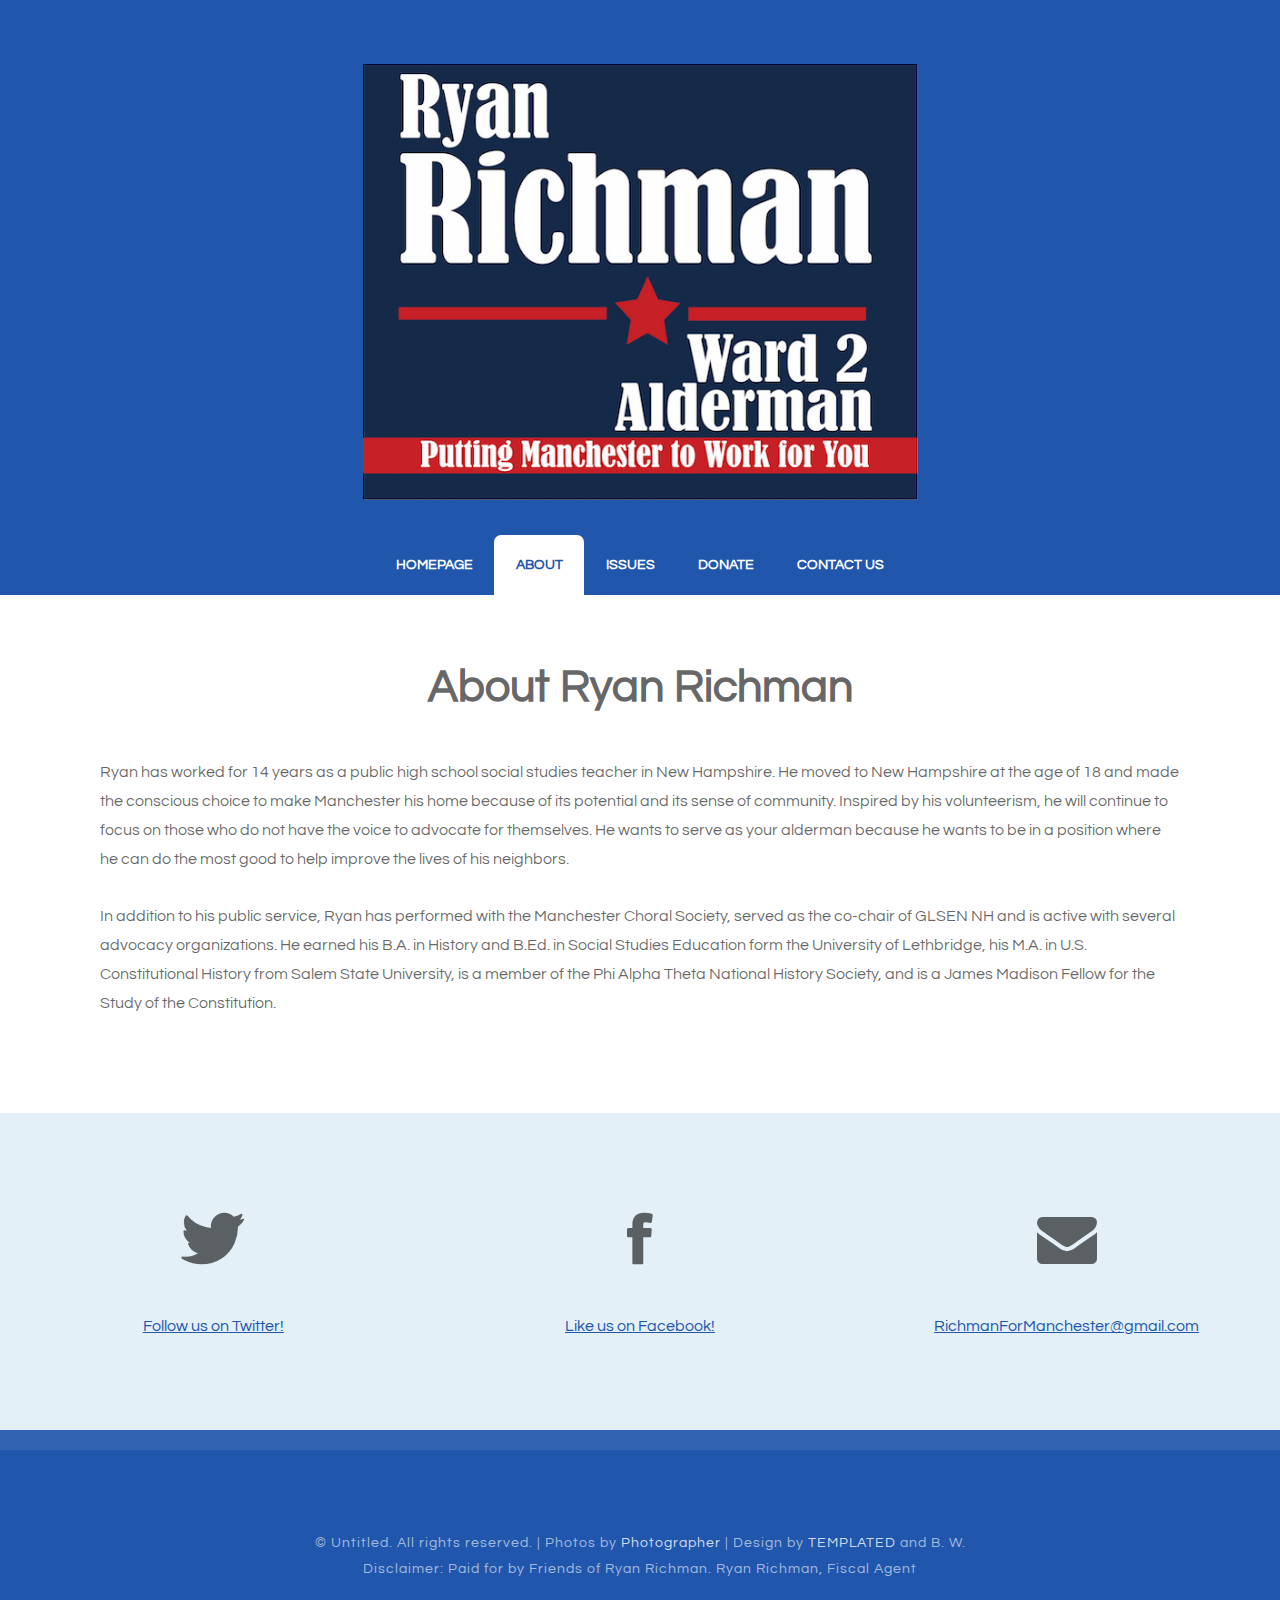
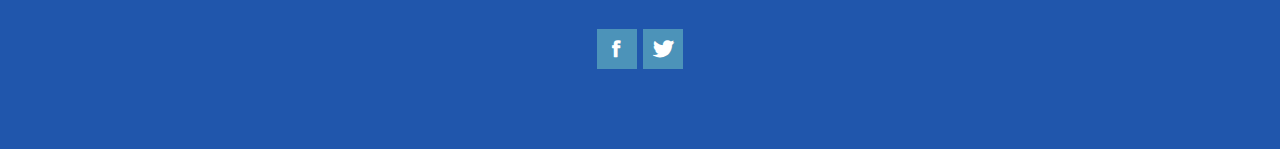
==== commit aaa66a86: "added twitter button to the bottom of the webpage" ====
--- a/about.html
+++ b/about.html
@@ -55,6 +55,7 @@
       <ul class="contact">
         <li><a class="icon icon-facebook" href="https://www.facebook.com/Richman4Manchester"><span></span></a><br />
         </li>
+        <li><a class="icon icon-twitter" href="https://twitter.com/richmanfornh"><a/><br/></li>
       </ul>
     </div>
   </body>
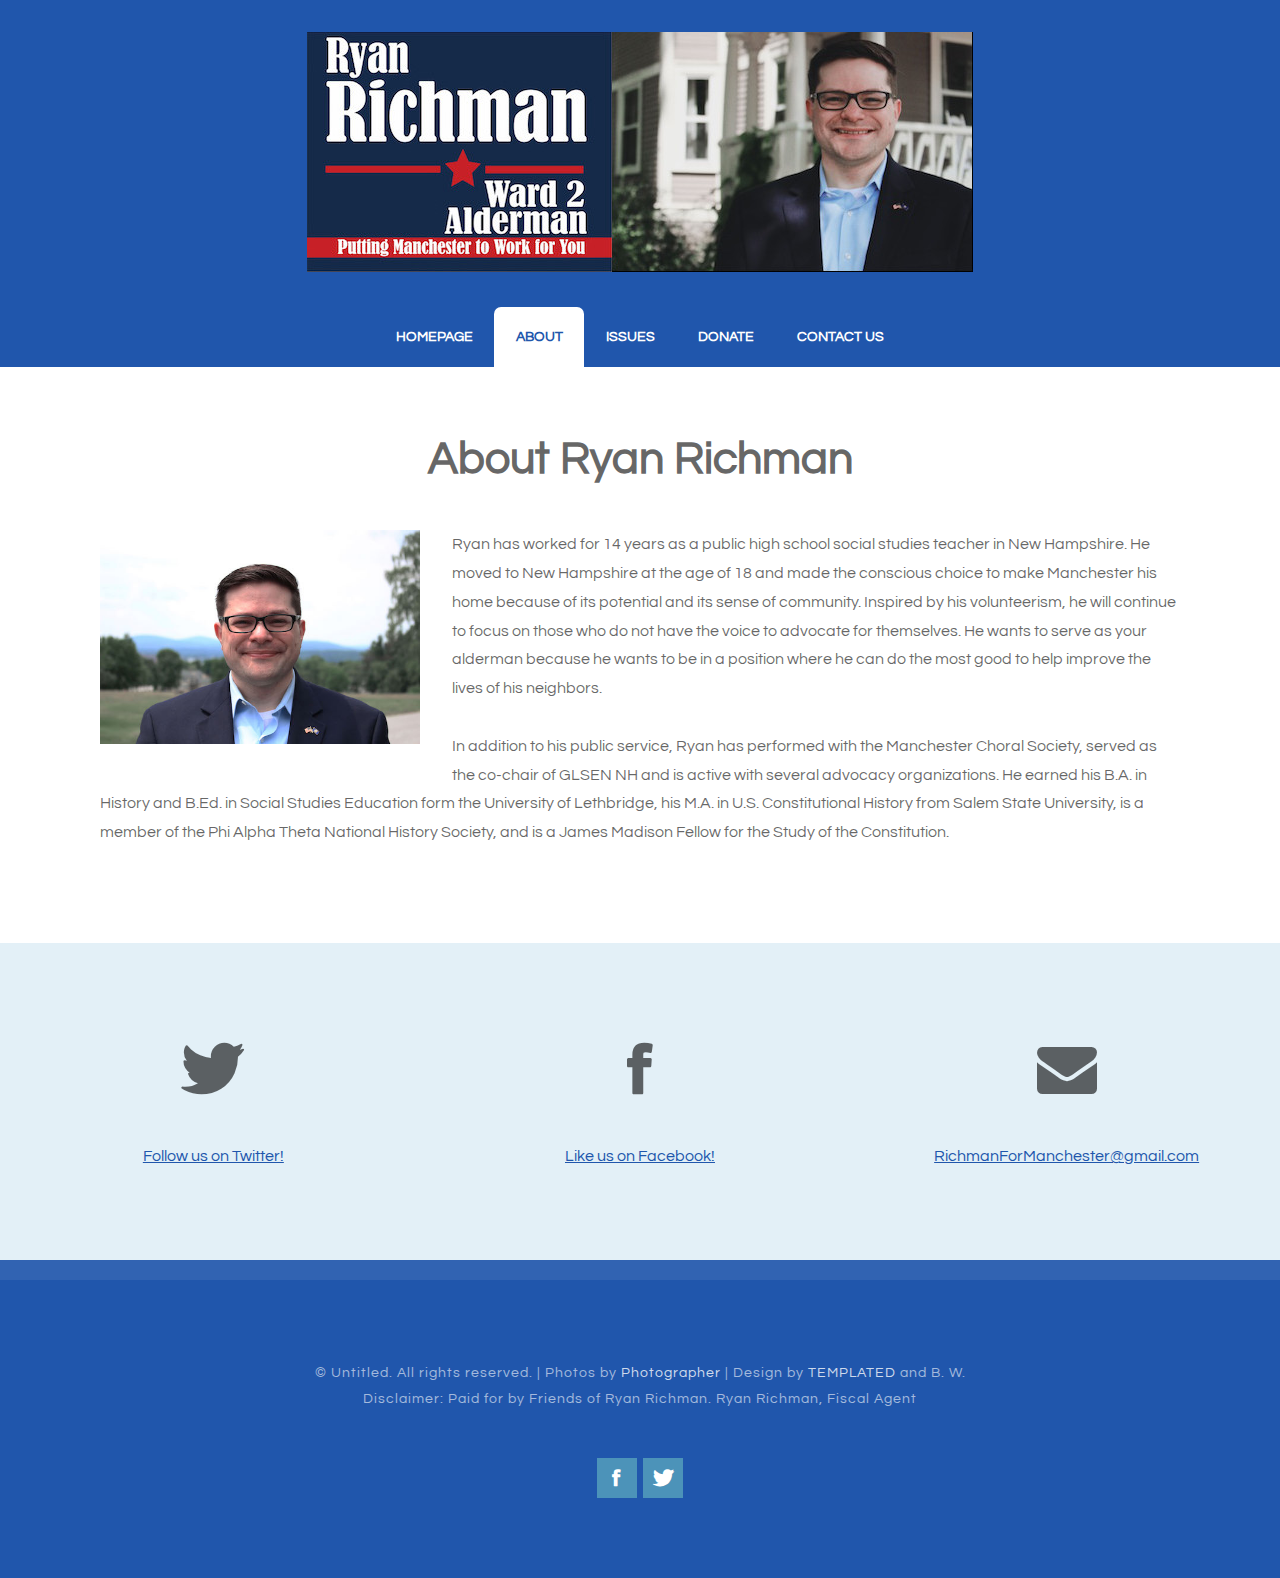
==== commit ec581dfd: "changed logo & added ryan image" ====
--- a/about.html
+++ b/about.html
@@ -16,7 +16,7 @@
   <body>
     <div id="header-wrapper">
       <div class="container" id="header">
-        <div id="logo"> <img src="images/Logo4.jpg" />
+        <div id="logo"> <img src="images/newLogo.jpg">
         </div>
         <div id="menu">
           <ul>
@@ -33,6 +33,9 @@
       <div class="container" id="welcome">
         <div class="title">
           <h2>About Ryan Richman</h2>
+        </div>
+        <div class="content-image-left">
+          <img src="images/ryan2shrunk.jpg" alt="picture of ryan">
         </div>
         <p align="left">Ryan has worked for 14 years as a public high school social studies teacher in New Hampshire. He moved to New Hampshire at the age of 18 and made the conscious choice to make Manchester his home because of its potential and its sense of community. Inspired by his volunteerism, he will continue to focus on those who do not have the voice to advocate for themselves. He wants to serve as your alderman because he wants to be in a position where he can do the most good to help improve the lives of his neighbors.<br/><br/>
         In addition to his public service, Ryan has performed with the Manchester Choral Society, served as the co-chair of GLSEN NH and is active with several advocacy organizations. He earned his B.A. in History and B.Ed. in Social Studies Education form the University of Lethbridge, his M.A. in U.S. Constitutional History from Salem State University, is a member of the Phi Alpha Theta National History Society, and is a James Madison Fellow for the Study of the Constitution.
--- a/default.css
+++ b/default.css
@@ -202,6 +202,22 @@
 		width: auto;
 	}
 
+	.content-image-left img
+   	{
+     		max-width: 320px;
+		width: 100%;
+        	float: left;
+        	padding: 0em 2em 2em 0em;
+        }
+
+    	.content-image-right img
+    	{
+        	max-width: 320px;
+		width: 100%;
+        	float: right;
+        	padding: 0em 0em 2em 2em;
+    	}
+
 /*********************************************************************************/
 /* List Styles                                                                   */
 /*********************************************************************************/
@@ -327,13 +343,13 @@
 
 	#logo
 	{
-		padding: 4em 0em 2em 0em;
+		padding: 2em 0em 2em 0em;
 	}
 
 	#logo img
 	{
 		/* Fluid width */
-		max-width: 555px;
+		max-width: 666px;
 		width: 100%;
 	}
 
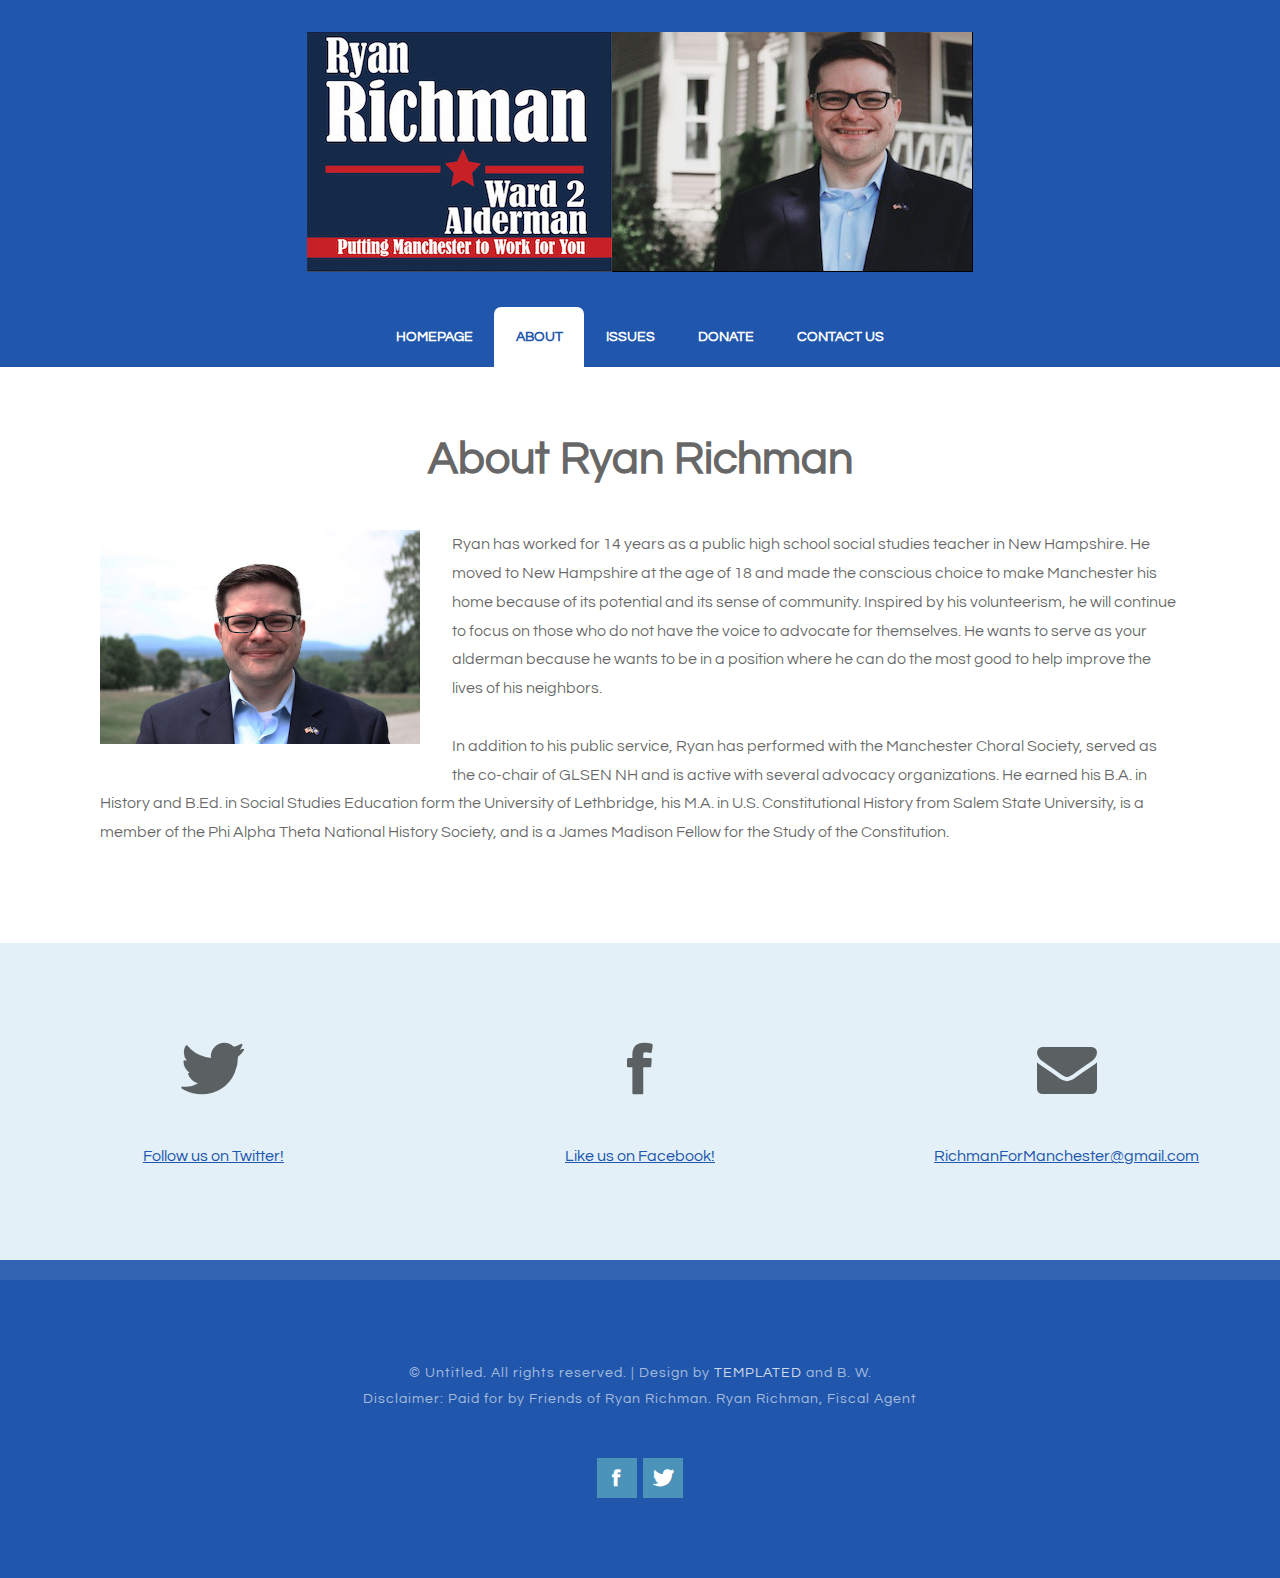
==== commit 38c72bdb: "removed photographer link" ====
--- a/about.html
+++ b/about.html
@@ -52,7 +52,7 @@
       </div>
     </div>
     <div id="copyright">
-      <p>© Untitled. All rights reserved. | Photos by <a href="#">Photographer</a>
+      <p>© Untitled. All rights reserved.
         | Design by <a rel="nofollow" href="http://templated.co">TEMPLATED</a> and B. W.<br/>
         Disclaimer: Paid for by Friends of Ryan Richman. Ryan Richman, Fiscal Agent</p>
       <ul class="contact">
--- a/default.css
+++ b/default.css
@@ -798,7 +798,12 @@
 
     @media screen and (max-width: 480px)
 	{
-        #banner
+        	#banner
+		{
+			display: none;
+		}
+		
+		.content-image-right
 		{
 			display: none;
 		}
@@ -833,7 +838,7 @@
 		#welcome
 		{
 			overflow: auto;
-            padding: 2em 20px 0em 20px;
+            		padding: 2em 20px 0em 20px;
 		}
 		
 		#copyright
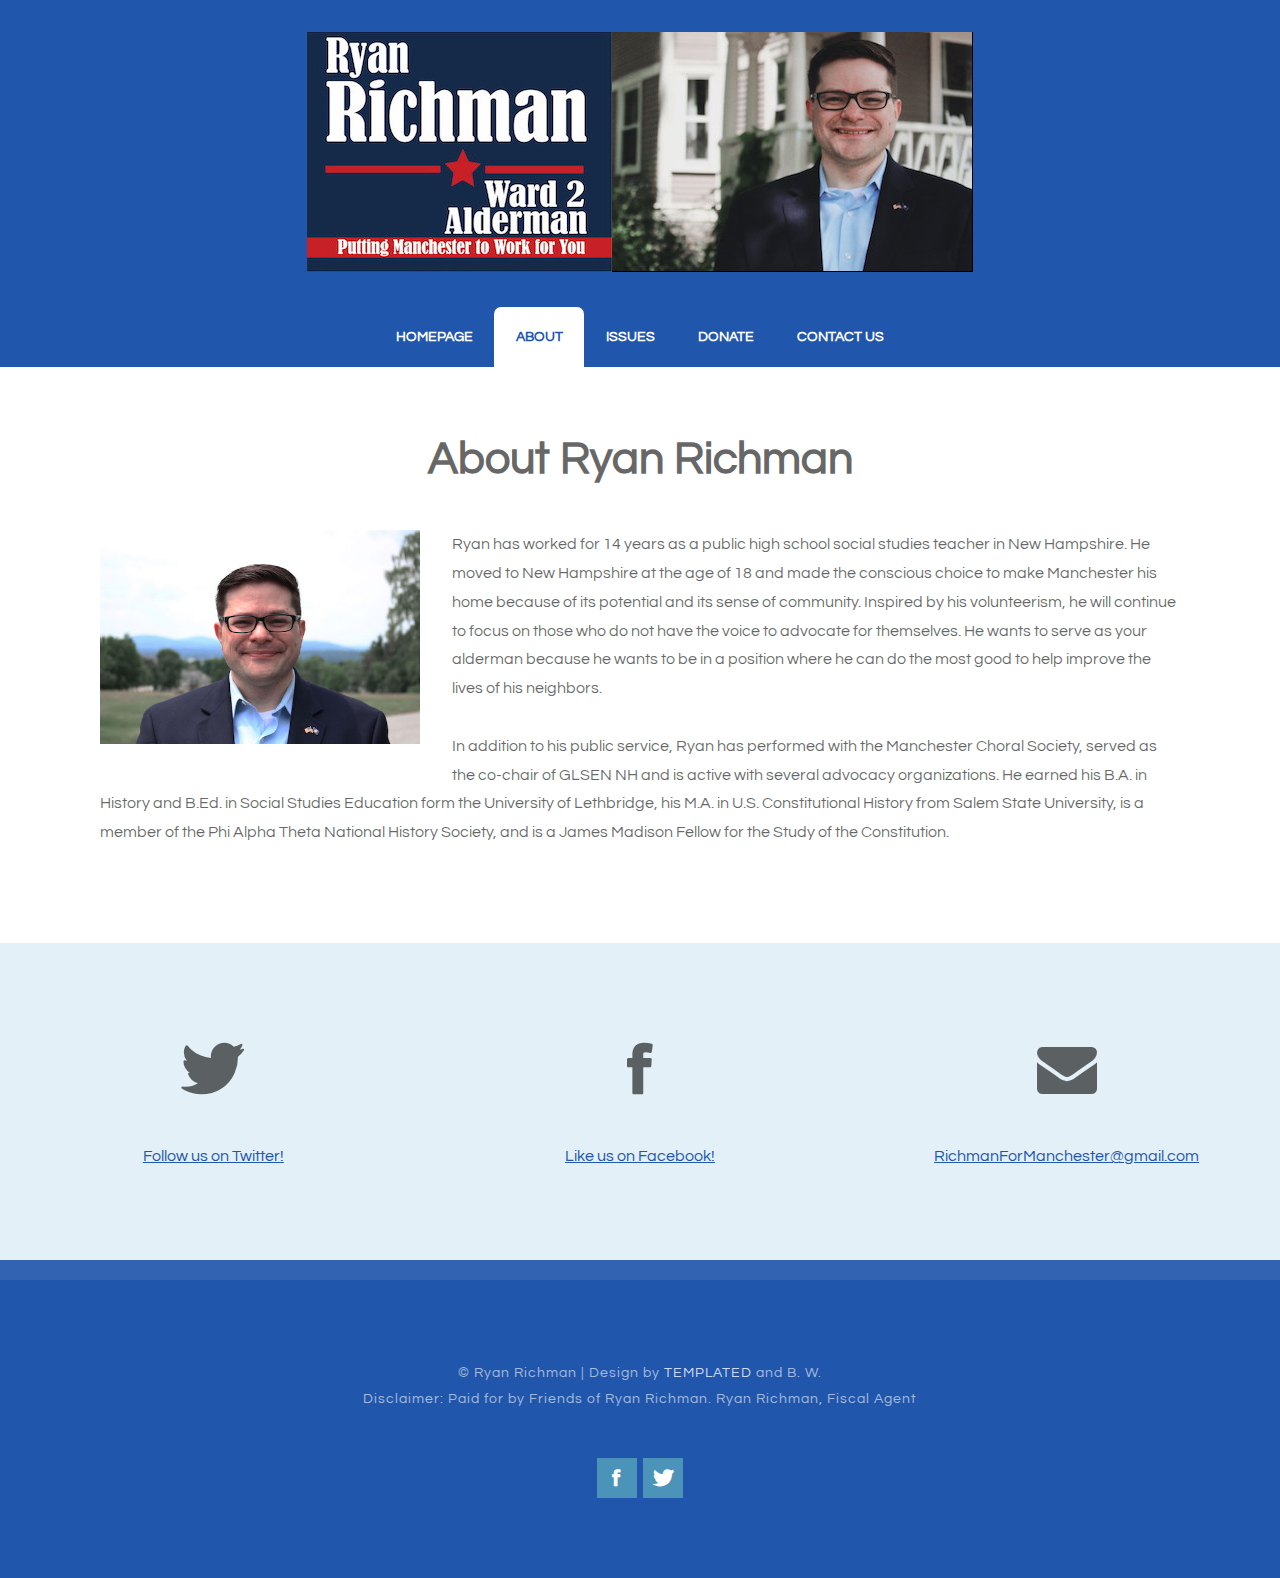
==== commit 910e7c17: "update footer" ====
--- a/about.html
+++ b/about.html
@@ -52,7 +52,7 @@
       </div>
     </div>
     <div id="copyright">
-      <p>© Untitled. All rights reserved.
+      <p>© Ryan Richman
         | Design by <a rel="nofollow" href="http://templated.co">TEMPLATED</a> and B. W.<br/>
         Disclaimer: Paid for by Friends of Ryan Richman. Ryan Richman, Fiscal Agent</p>
       <ul class="contact">
